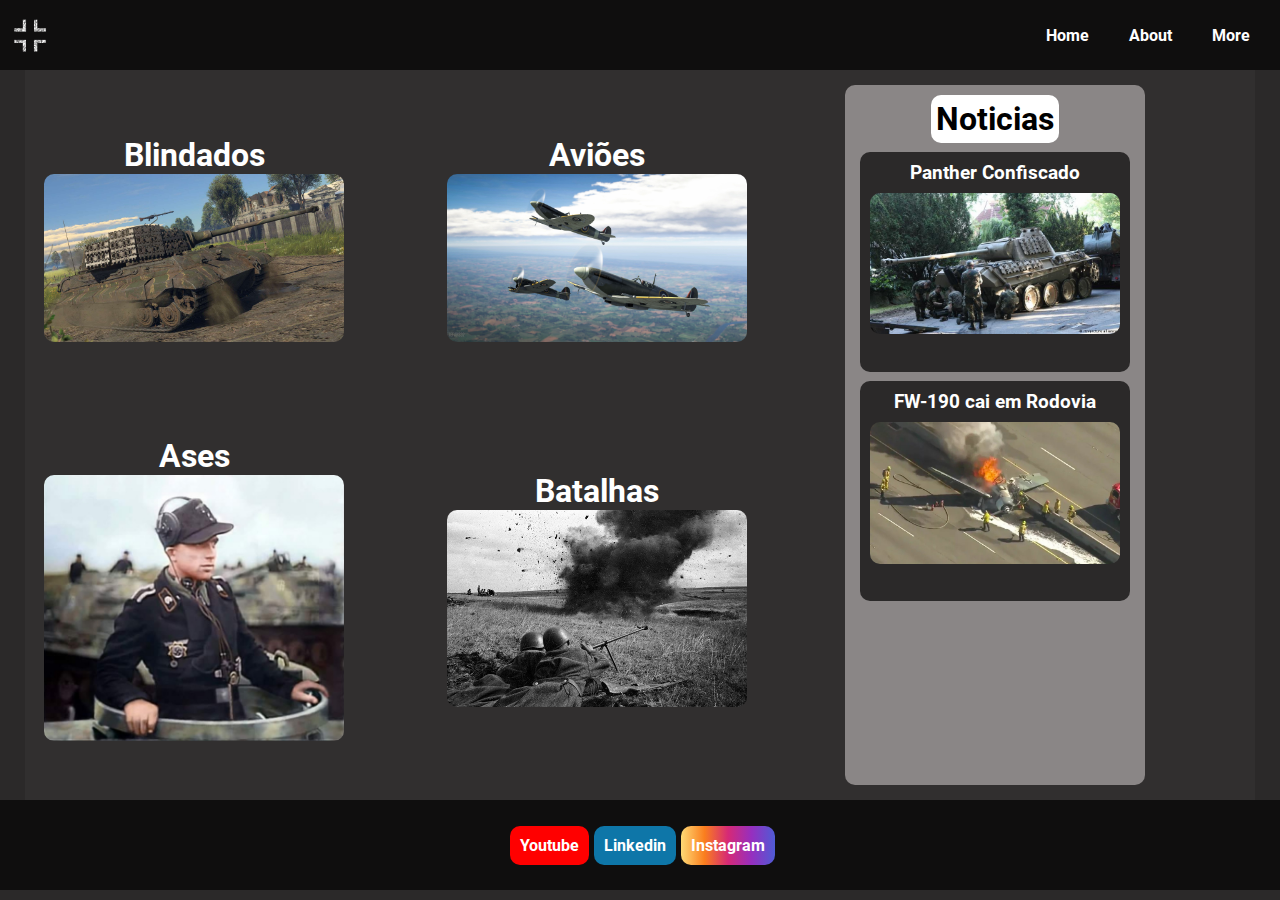
==== index.html @ 76689b98 "versão 01 do projeto 05" ====
<!DOCTYPE html>
    <html lang="pt-BR">
    <head>
        <meta charset="UTF-8">
        <meta http-equiv="X-UA-Compatible" content="IE=edge">
        <meta name="viewport" content="width=device-width, initial-scale=1.0">
        <link rel="stylesheet" href="./style.css">
        <title>Home</title>
    </head>
    <body>
        <nav>
            <div class="logo">
                <a href="#">
                    <img src="./img/logo.png" alt="">
                </a>
            </div>
            <ul class="menu">
                <li>
                    <a href="#">Home</a>
                </li>
                <li>
                    <a href="#">About</a>
                </li>
                <li>
                    <a href="#">More</a>
                </li>

            </ul>
        </nav>
        <section class="container-grid">
            <a href="#">

                <div class="item">
                    <h1>Blindados</h1>
                    <img src="/img/tank.jpg" alt="">
                </div>
            </a>
            <div class="item">
                <h1>Aviões</h1>
                <img src="/img/aviao.jfif" alt="">
            </div>
            <div class="item">
                <h1>Ases</h1>
                <img src="/img/ases.jpg" alt="">
            </div>
            <div class="item">
                <h1>Batalhas</h1>
                <img src="/img/batalhas.jpg" alt="">
            </div>

            <aside>
                <h1>Noticias</h1>
                <div class="noticia">
                    <h3>Panther Confiscado</h3>
                    <img src="/img/noticia panther.jpg" alt="">
                </div>
                <div class="noticia">
                    <h3>FW-190 cai em Rodovia</h3>
                    <img src="/img/noticia aviao.jpg" alt="">
                </div>
            </aside>
        </section>
        <footer>
            <div class="redes">
                <a href="https://www.youtube.com/channel/UCr4qgiAZHJaBDLKaVfCG9jg" target="_blank">Youtube</a>
            </div>
            <div class="redes">
                <a href="https://www.linkedin.com/in/diogo-oishi-78a1b31a1/" target="_blank">Linkedin</a>
            </div>
            <div class="redes">
                <a href="https://www.instagram.com/oishi_knispel/" target="_blank">Instagram</a>
            </div>
        </footer>

    </body>
    </html>
---- style.css ----
*{
        margin:0;
        text-decoration: none;
    }
    body{
        background-color: #2b2929;
    }
    div.logo{
        height:40px;
        width:40px;
        border-radius:10px;
        margin: 10px;
    }
     nav{
         background-color:#0f0e0e;
         display:flex;
         width:100%;
         height:70px;
         justify-content: space-between;
         align-items: center;
         flex-wrap: wrap;
     }
    .menu{
         list-style:none;
         display:flex;
         flex-wrap: wrap;
     }
     .menu li a{
         font-family:roboto-bold;
         display: block;
         color:#fff;
         text-decoration:none;
         margin-right:20px;
         padding:10px;
         border-radius:10px;
     }
     .menu li a:hover{
        background-color:#464343
    }
    .container-grid{
        background-color: #312f2f;
        max-width:1200px;
        margin:auto;
        display: grid;
        grid-template-areas: 
        "item item aside"
        "item item aside";
        padding: 15px;
        
    }
    img{
        width: 100%;
        border-radius:10px;
    }
    div.item{
        grid-area: "item";
        max-width: 300px;
        min-width: 200px;
        height: 300px;
        padding: 4px;
        text-align: center;
        border-radius:10px;
        align-items: center;
        display: flex;
        align-items: center;
        justify-content: center;
        flex-direction: column;
        font-family:roboto-bold;
        color: white;
    }
    .item:hover{
        background-color: #fff;
        color: black;
    }
    aside{
        grid-area: aside;
        height: 700px;
        width: 300px;
        background-color: #8a8686;
        display: flex;
        flex-direction: column;
        align-items: center;
        font-family:roboto-bold;
        border-radius:10px;

    }
    aside div.noticia{
        background-color: #2b2929;
        margin-top:1vh;
        padding:10px;
        height: 200px;
        width: 250px;
        color: #fff;
        text-align: center;
        border-radius:10px;
        font-family:roboto-bold;
    }
    aside div.noticia:hover{
        background-color: white;
        color: #0f0e0e;
    }
    aside div.noticia h3{
        margin-bottom: 1vh;
    }
    aside h1{
        background-color: white;
        padding: 5px;
        margin: 10px 0px 0px 0px;
        border-radius:10px;
    }
    footer{
        background-color:#0f0e0e;
        height: 70px;
        width: auto;
        padding:10px;
        display: flex;
        flex-direction: row;
        justify-content: center;
        align-items:center;
    }
    .redes{
        padding: 10px;
        margin-left: 5px;
        border-radius:10px;
    }
    .redes a{
        color: white;
        font-family: roboto-bold;
    }
    .redes:nth-child(1){
        background-color: red;
    }
    .redes:nth-child(2){
        background-color:#0e76a8;
    }
    .redes:nth-child(3){
        background-image: linear-gradient(to right,#feda75,#fa7e1e,#d62976,
    #962fbf,#4f5bd5);
    border-radius:10px;
    }
    .redes a{
        text-decoration:none;
    }
    @font-face {
        font-family:'roboto-bold';
        src: url(/Fonts/Roboto/Roboto-Bold.ttf);
    }
    @Media(max-width:735px){
        .container-grid{
            justify-content: center;
            display: grid;
            grid-template-areas: 
            "item aside"
            "item aside"
            "item aside"
            "item aside";
           
        }
    }
    @media(max-width:525px){
         .container-grid{
            display: grid;
            grid-template-areas:
            "aside" 
            "item"
            "item"
            "item"
            "item";
            justify-content: center;
           
        }
        aside{
            height:500px

        }
    }
    @media(min-height:1024px){
        footer{
            position: absolute;
            bottom: 0;
            width: 100%;
        }
    }
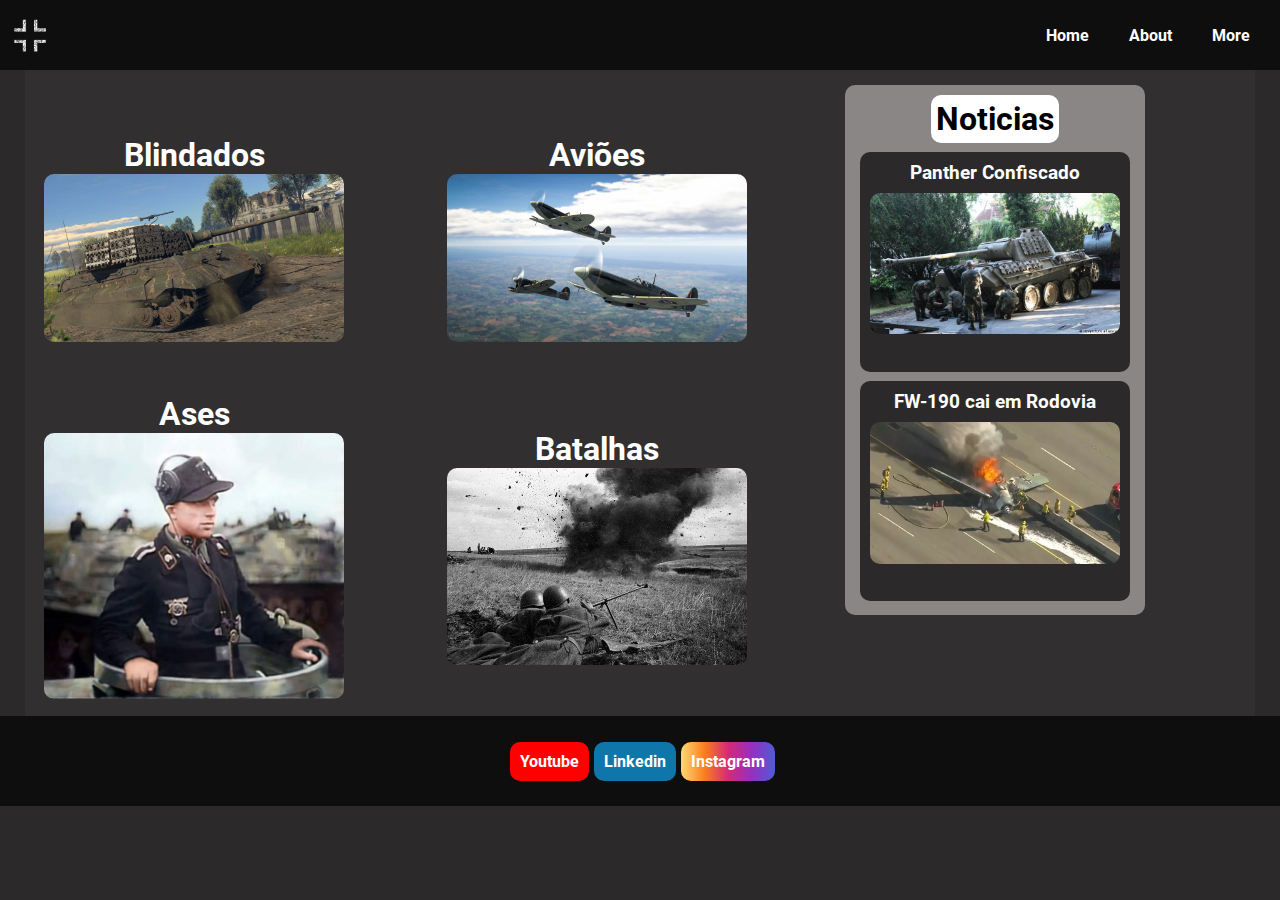
==== commit 03fcf5ad: "adicionado tela de about, responvividade aumentada, e ajustes no css em geral" ====
--- a/index.html
+++ b/index.html
@@ -5,21 +5,22 @@
         <meta http-equiv="X-UA-Compatible" content="IE=edge">
         <meta name="viewport" content="width=device-width, initial-scale=1.0">
         <link rel="stylesheet" href="./style.css">
+        <link rel="shortcut icon" href="img/faviconLogo.ico" type="image/x-icon">
         <title>Home</title>
     </head>
     <body>
         <nav>
             <div class="logo">
-                <a href="#">
+                <a href="index.html">
                     <img src="./img/logo.png" alt="">
                 </a>
             </div>
             <ul class="menu">
                 <li>
-                    <a href="#">Home</a>
+                    <a href="index.html">Home</a>
                 </li>
                 <li>
-                    <a href="#">About</a>
+                    <a href="about.html">About</a>
                 </li>
                 <li>
                     <a href="#">More</a>
@@ -32,31 +33,31 @@
 
                 <div class="item">
                     <h1>Blindados</h1>
-                    <img src="/img/tank.jpg" alt="">
+                    <img src="img/tank.jpg" alt="">
                 </div>
             </a>
             <div class="item">
                 <h1>Aviões</h1>
-                <img src="/img/aviao.jfif" alt="">
+                <img src="img/aviao.jfif" alt="">
             </div>
             <div class="item">
                 <h1>Ases</h1>
-                <img src="/img/ases.jpg" alt="">
+                <img src="img/ases.jpg" alt="">
             </div>
             <div class="item">
                 <h1>Batalhas</h1>
-                <img src="/img/batalhas.jpg" alt="">
+                <img src="img/batalhas.jpg" alt="">
             </div>
 
             <aside>
                 <h1>Noticias</h1>
                 <div class="noticia">
                     <h3>Panther Confiscado</h3>
-                    <img src="/img/noticia panther.jpg" alt="">
+                    <img src="img/noticia panther.jpg" alt="">
                 </div>
                 <div class="noticia">
                     <h3>FW-190 cai em Rodovia</h3>
-                    <img src="/img/noticia aviao.jpg" alt="">
+                    <img src="img/noticia aviao.jpg" alt="">
                 </div>
             </aside>
         </section>
--- a/style.css
+++ b/style.css
@@ -74,7 +74,7 @@
     }
     aside{
         grid-area: aside;
-        height: 700px;
+        height: 530px;
         width: 300px;
         background-color: #8a8686;
         display: flex;
@@ -143,7 +143,7 @@
     }
     @font-face {
         font-family:'roboto-bold';
-        src: url(/Fonts/Roboto/Roboto-Bold.ttf);
+        src: url(Fonts/Roboto/Roboto-Bold.ttf);
     }
     @Media(max-width:735px){
         .container-grid{
@@ -156,6 +156,10 @@
             "item aside";
            
         }
+        aside{
+            height: 500px;
+            margin: 10px;
+        }
     }
     @media(max-width:525px){
          .container-grid{
@@ -167,10 +171,12 @@
             "item"
             "item";
             justify-content: center;
+            grid-gap:10px;
            
         }
         aside{
-            height:500px
+            height:500px;
+            margin-bottom:10vh;
 
         }
     }
